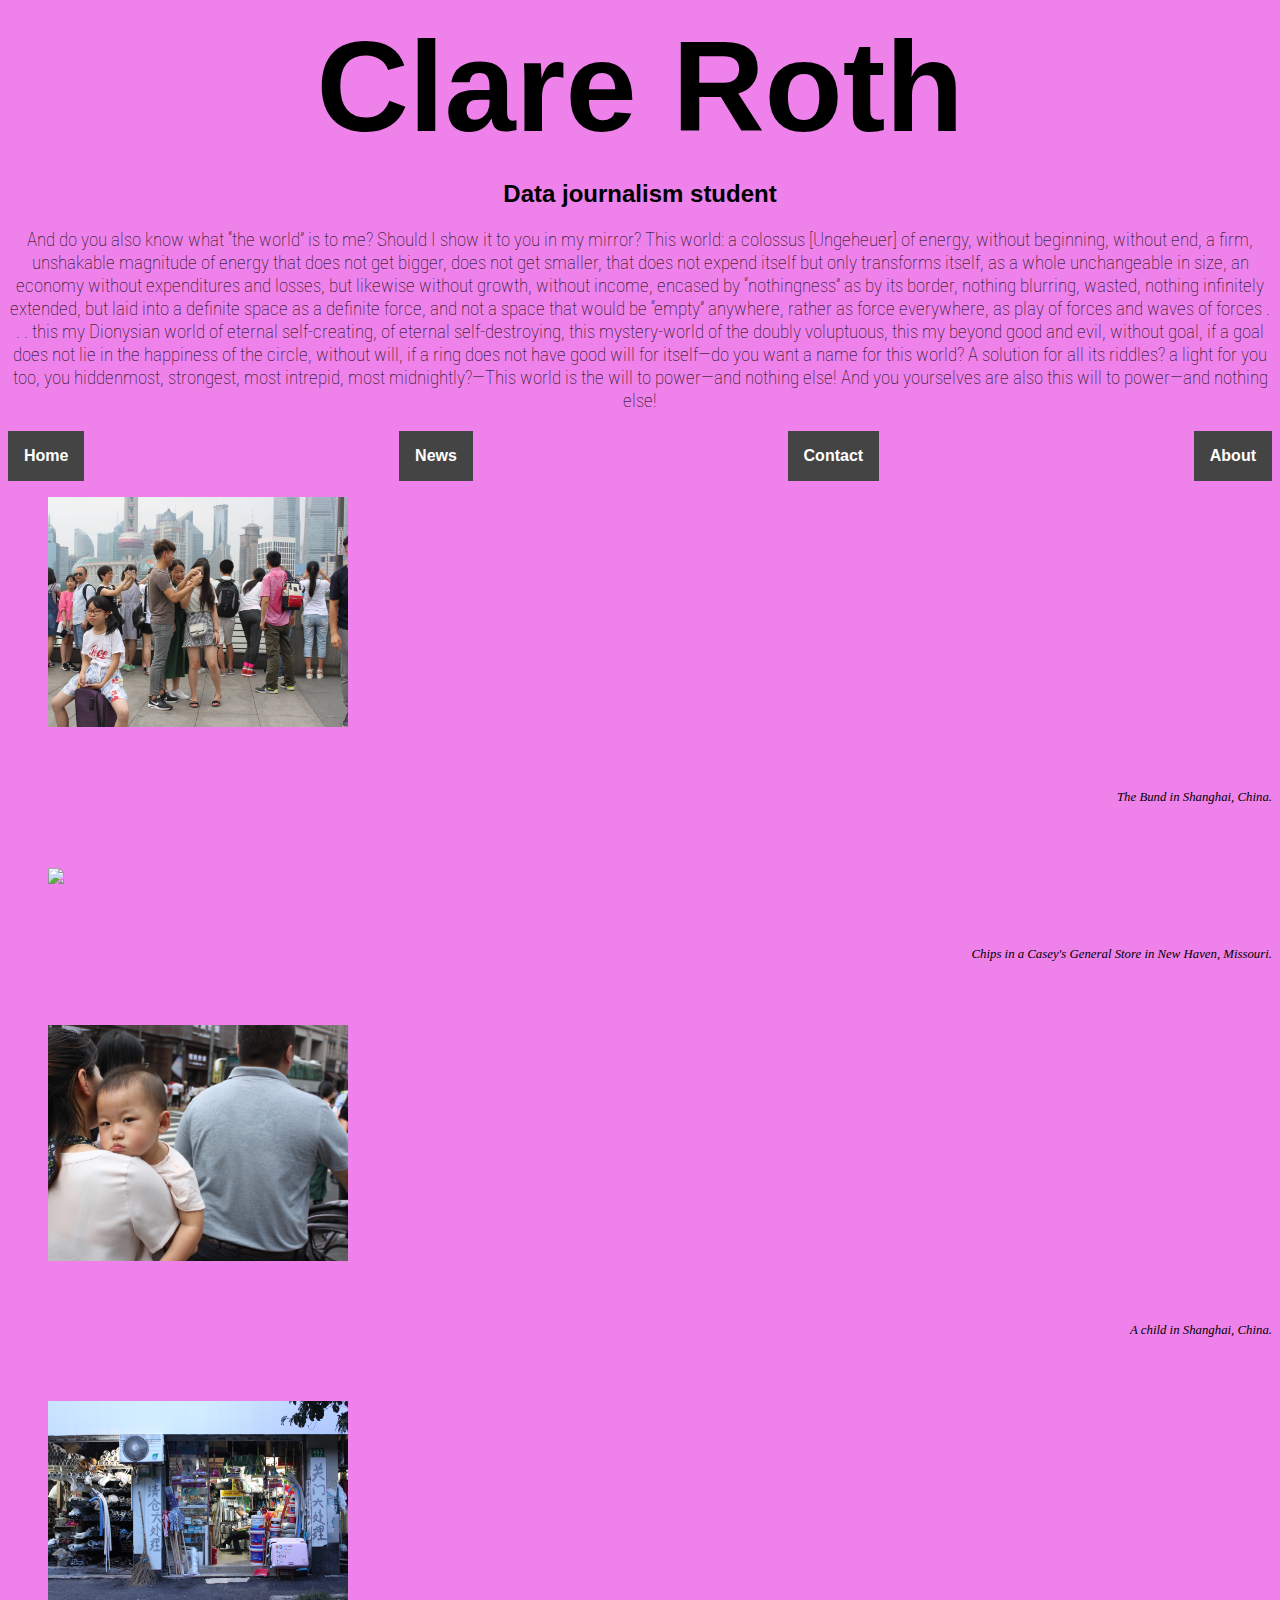
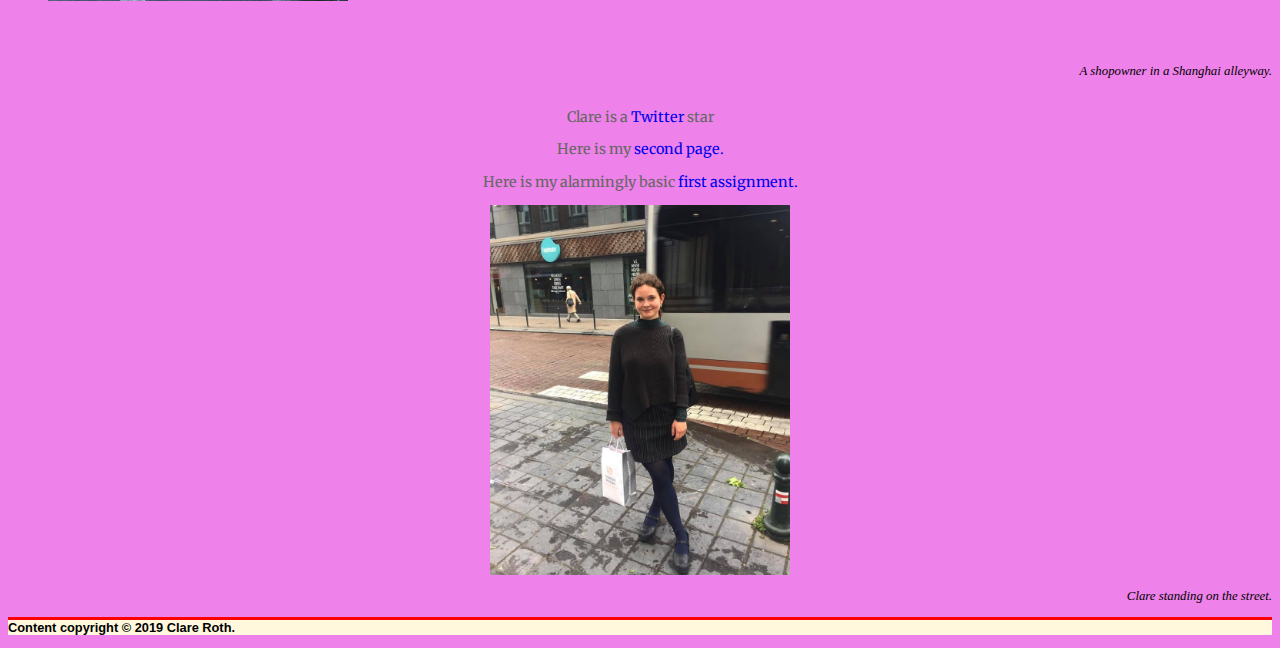
==== index.html @ 8ebd7249 "Update index.html" ====
<!DOCTYPE html PUBLIC "-//W3C//DTD XHTML 1.0 Transitional//EN"
   "http://www.w3.org/TR/xhtml1/DTD/xhtml1-transitional.dtd">

   <link href="https://fonts.googleapis.com/css?family=Merriweather&display=swap" rel="stylesheet">
   <link href="https://fonts.googleapis.com/css?family=Merriweather|Roboto+Condensed&display=swap" rel="stylesheet">
   <meta name="viewport" content="width=device-width, initial-scale=1">

   <html xmlns="http://www.w3.org/1999/xhtml">
   <head>
     <title>Clare's Website</title>

     <meta http-equiv="content-type"
       content="text/html;charset=utf-8" />
       <link rel="stylesheet" type="text/css" href="style.css" />



     </head>
     <body>
       <h1> Clare Roth </h1>
       <h2> Data journalism student </h2>
       <h3> And do you also know what “the world” is to me? Should I show it to you in my mirror? This world: a colossus [Ungeheuer] of energy, without beginning, without end, a firm, unshakable magnitude of energy that does not get bigger, does not get smaller, that does not expend itself but only transforms itself, as a whole unchangeable in size, an economy without expenditures and losses, but likewise without growth, without income, encased by “nothingness” as by its border, nothing blurring, wasted, nothing infinitely extended, but laid into a definite space as a definite force, and not a space that would be “empty” anywhere, rather as force everywhere, as play of forces and waves of forces . . . this my Dionysian world of eternal self-creating, of eternal self-destroying, this mystery-world of the doubly voluptuous, this my beyond good and evil, without goal, if a goal does not lie in the happiness of the circle, without will, if a ring does not have good will for itself—do you want a name for this world? A solution for all its riddles? a light for you too, you hiddenmost, strongest, most intrepid, most midnightly?—This world is the will to power—and nothing else! And you yourselves are also this will to power—and nothing else! </h3>


       <ul class="nav">

  <li><a href="default.asp">Home</a></li>
  <li><a href="news.asp">News</a></li>
  <li><a href="contact.asp">Contact</a></li>
  <li><a href="about.asp">About</a></li>
</ul>



<ul class="grid-container" width="300px">
<img src="images/china.jpg" width="300px">
<p class="caption"> The Bund in Shanghai, China.</p>
<img src="images/chips.jpg" width="300px">
<p class="caption"> Chips in a Casey's General Store in New Haven, Missouri.</p>
<img src="images/baby.jpg" width="300px">
<p class="caption"> A child in Shanghai, China.</p>
<img src="images/man.jpg" width="300px">
<p class="caption"> A shopowner in a Shanghai alleyway.</p>
</ul>







             <p>Clare is a <a href="https://twitter.com/clareeroth?lang=en" target="_blank" style="text-decoration:none">Twitter </a> star</p>
              <p> Here is my <a href="secondpage.html" target="_blank" style="text-decoration:none"> second page. </a> </p>
              <p> Here is my alarmingly basic <a href="old-index.html" target="_blank" style="text-decoration:none"> first assignment.</p>

<p><a href="mailto:cer6w7@mail.missouri.edu"><img src="images/clare.jpg" alt="Clare Roth standing on the street." width="300px"/></a></p>
<p class="caption"> Clare standing on the street.</p>


       </body>
<p id="footer"> Content copyright &copy; 2019 Clare Roth. </p>


   </html>
---- style.css ----
/*styles go here*/

/* p {
color: red;

} */

p {
  color: #666666;
  font-family:'Merriweather', serif;
  font-size: 0.9em;
}
h1 {
  font-family: Helvetica, Georgia, serif;
  font-size: 8em;
  margin: 0.1em;
  text-align: center;
}

h2 {
    font-family: helvetica, arial, serif;
    font size: 6em;
    text-align: center;
  }

  h3 {
    font-family: 'Roboto Condensed', sans-serif;
    font-size: 1.2em;
    text-align: center;
    font-weight: lighter;
}

h4 {
  font-family: Arial, helvetica, serif;
  margin-top: 10px;
  margin-bottom: 10px;
  margin-left: 30px;
  margin-right: 30px;
  text-align: center;
  font-size: 1em;
  color: #006400;
}
body {
  background-color: #ee82ea;
  text-align: center;
  text-decoration: none;

}

.nav {
padding: 0;
list-style-type: none;

}
.nav li {
  border: none;
  display: block;
  color: #fff;
  background-color: #444;
  font-weight: bold;
  text-align: center;
  text-decoration: none;
  border-right: 25px;
  border-left: 25px;
  font-family: helvetica, arial, serif;
  padding: 8px;
}

.nav a:link, .nav a:visited {
  display: block;
  color: #fff;
  background-color: #444;
  font-weight: bold;
  text-align: center;
  text-decoration: none;
  border-right: 25px;
  border-left: 25px;
  font-family: helvetica, arial, serif;
  padding: 8px;
}

.nav a:hover, .nav a:active {
  border-right: 25px;
  border-left: 25px;
  background-color: #333;
}

.caption {
  font-family: Comic, serif;
  color: black;
  font-style: italic;
  text-align: right;
  font-size: 0.8em;
}

#footer {
  color: black;
  font-family: arial, helvetica, serif;
  font-size: 0.8em;
  font-weight: bold;
  text-align: left;
  border-top: 3px solid red;
  background-color: #fff8dc;
}

img {
  border: none;
}




.nav {
  display: flex;
  flex-direction: column;
  flex-wrap: nowrap;
  justify-content: space-between;


}

@media (min-width: 599px) {
  .nav {
    flex-direction: row;
  }
}

.grid-container {
  display: grid;
 grid-gap: 50px 100px;
}
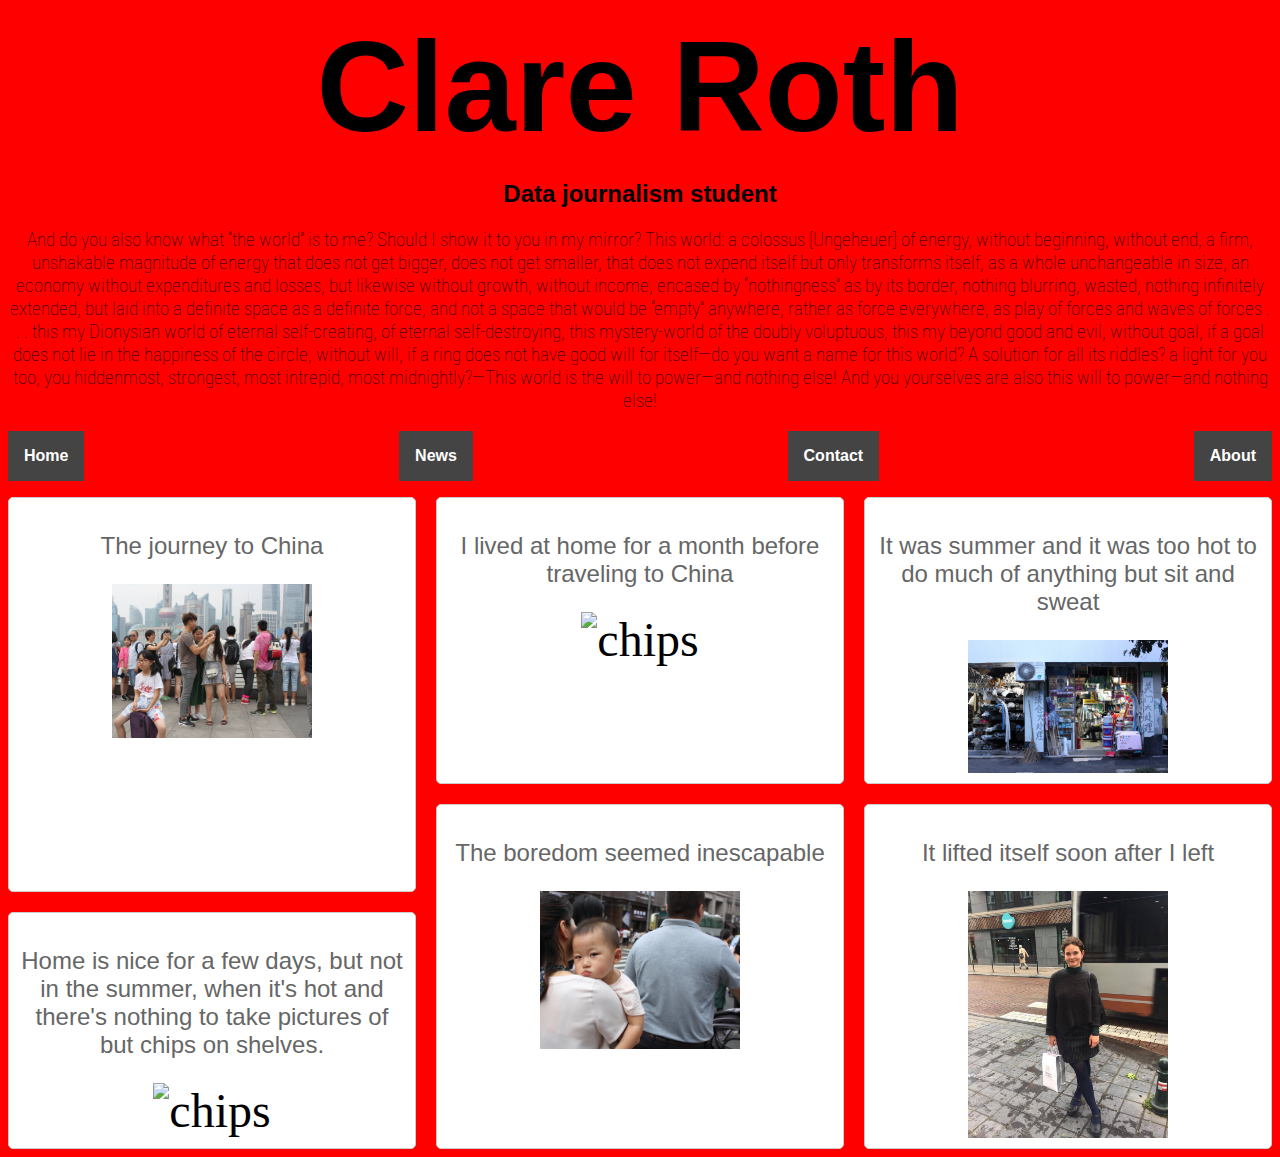
==== commit 9f87c09b: "Update index.html" ====
--- a/index.html
+++ b/index.html
@@ -31,34 +31,47 @@
 </ul>
 
 
+<ul class="cards">
 
-<ul class="grid-container" width="300px">
-<img src="images/china.jpg" width="300px">
-<p class="caption"> The Bund in Shanghai, China.</p>
-<img src="images/chips.jpg" width="300px">
-<p class="caption"> Chips in a Casey's General Store in New Haven, Missouri.</p>
-<img src="images/baby.jpg" width="300px">
-<p class="caption"> A child in Shanghai, China.</p>
-<img src="images/man.jpg" width="300px">
-<p class="caption"> A shopowner in a Shanghai alleyway.</p>
+  <li class="one"> <p>The journey to China</p>
+
+  <img src="images/china.jpg" alt="china" width="200px" />
+
+  </li>
+
+  <li class="two"> <p>I lived at home for a month before traveling to China</p>
+
+  <img src="images/chips.jpg" alt="chips" width="200px" />
+
+  </li>
+
+  <li class="three"> <p>It was summer and it was too hot to do much of anything but sit and sweat</p>
+
+  <img src="images/man.jpg" alt="man" width="200px" />
+
+  </li>
+
+  <li class="four"> <p> The boredom seemed inescapable</p>
+
+  <img src="images/baby.jpg" alt="baby" width="200px" />
+
+  </li>
+
+  <li class="five"> <p>It lifted itself soon after I left</p>
+
+  <img src="images/clare.jpg" alt="clare" width="200px"  />
+
+  </li>
+
+  <li class="six"> <p>Home is nice for a few days, but not in the summer, when it's hot and there's nothing to take pictures of but chips on shelves.</p>
+
+  <img src="images/chips.jpg" alt="chips" width="200px"  />
+
+  </li>
+
+
 </ul>
 
+</body>
 
-
-
-
-
-
-             <p>Clare is a <a href="https://twitter.com/clareeroth?lang=en" target="_blank" style="text-decoration:none">Twitter </a> star</p>
-              <p> Here is my <a href="secondpage.html" target="_blank" style="text-decoration:none"> second page. </a> </p>
-              <p> Here is my alarmingly basic <a href="old-index.html" target="_blank" style="text-decoration:none"> first assignment.</p>
-
-<p><a href="mailto:cer6w7@mail.missouri.edu"><img src="images/clare.jpg" alt="Clare Roth standing on the street." width="300px"/></a></p>
-<p class="caption"> Clare standing on the street.</p>
-
-
-       </body>
-<p id="footer"> Content copyright &copy; 2019 Clare Roth. </p>
-
-
-   </html>
+</html>
--- a/style.css
+++ b/style.css
@@ -7,8 +7,8 @@
 
 p {
   color: #666666;
-  font-family:'Merriweather', serif;
-  font-size: 0.9em;
+  font-family:'Helvetica', serif;
+  font-size: 0.5em;
 }
 h1 {
   font-family: Helvetica, Georgia, serif;
@@ -125,7 +125,60 @@
   }
 }
 
-.grid-container {
+.cards {
   display: grid;
- grid-gap: 50px 100px;
+  margin: 0;
+  padding: 0;
+  list-style: none;
+  grid-template-columns: 1fr 1fr 1fr;
+  grid-gap: 20px;
+  gap: 20px;
+  grid-template-areas:
+  "a b c"
+  "a d e"
+  "f d e";
+
 }
+
+
+ .cards li {
+   background-color: white;
+   border: 1px solid #ccc;
+   padding: 10px;
+   border-radius: 5px;
+   font-size: 3rem;
+   text-align: center;
+ }
+ .one {
+   grid-area:a;
+ }
+ .two {
+   grid-area:b;
+ }
+ .three {
+grid-area:c;
+ }
+
+ .four {
+   grid-area:d;
+ }
+
+.five {
+  grid-area:e;
+}
+
+.six {
+  grid-area:f;
+}
+
+
+@media screen and (min-width:599px){
+  cards{
+    #width:70%;
+grid-auto-rows: 50px;
+  }
+
+  @media screen and (min-width:599px){
+  body{
+      background-color: red;
+  }
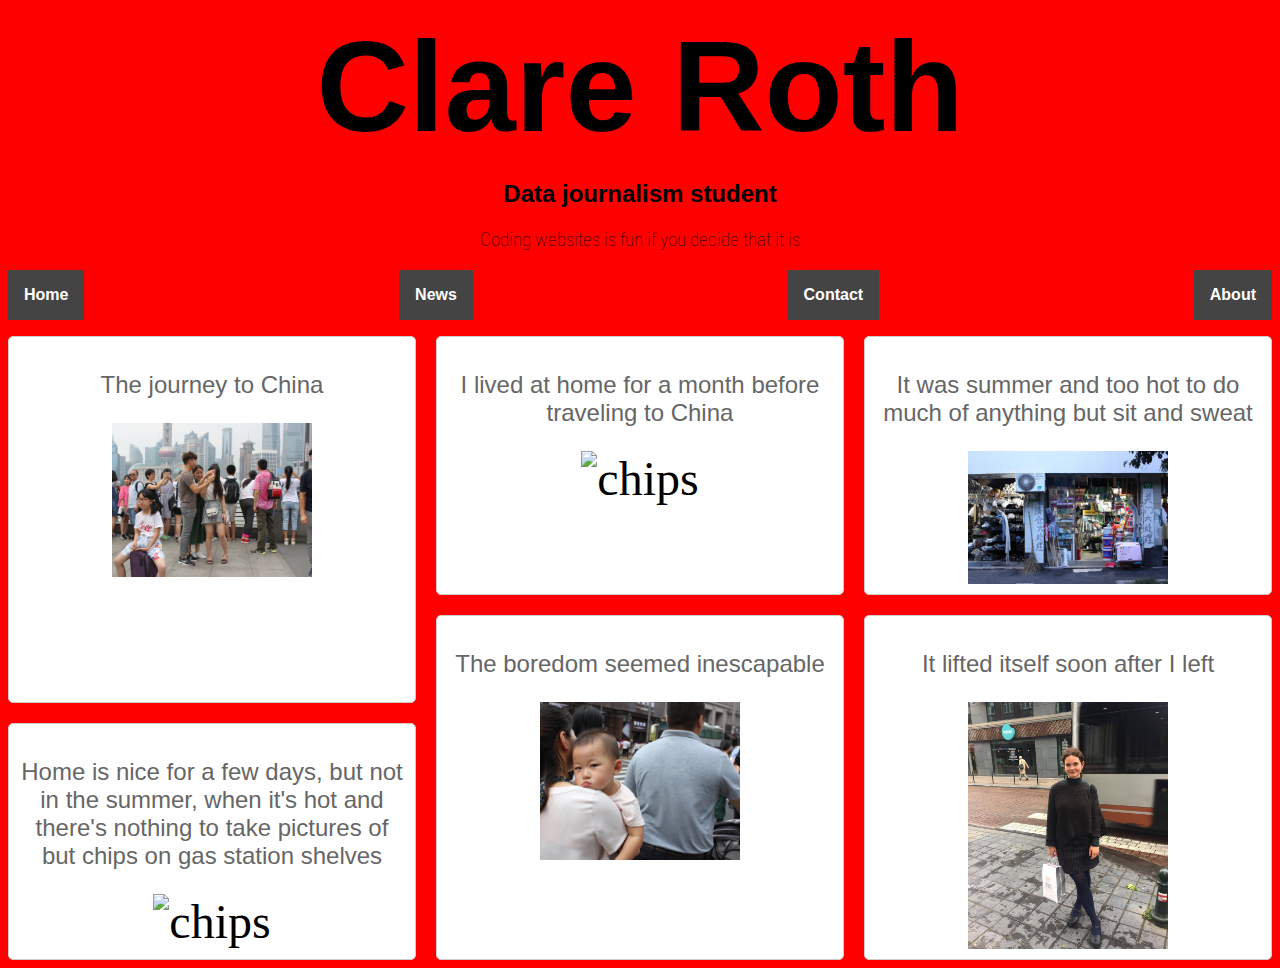
==== commit c02234da: "Update index.html" ====
--- a/index.html
+++ b/index.html
@@ -19,7 +19,7 @@
      <body>
        <h1> Clare Roth </h1>
        <h2> Data journalism student </h2>
-       <h3> And do you also know what “the world” is to me? Should I show it to you in my mirror? This world: a colossus [Ungeheuer] of energy, without beginning, without end, a firm, unshakable magnitude of energy that does not get bigger, does not get smaller, that does not expend itself but only transforms itself, as a whole unchangeable in size, an economy without expenditures and losses, but likewise without growth, without income, encased by “nothingness” as by its border, nothing blurring, wasted, nothing infinitely extended, but laid into a definite space as a definite force, and not a space that would be “empty” anywhere, rather as force everywhere, as play of forces and waves of forces . . . this my Dionysian world of eternal self-creating, of eternal self-destroying, this mystery-world of the doubly voluptuous, this my beyond good and evil, without goal, if a goal does not lie in the happiness of the circle, without will, if a ring does not have good will for itself—do you want a name for this world? A solution for all its riddles? a light for you too, you hiddenmost, strongest, most intrepid, most midnightly?—This world is the will to power—and nothing else! And you yourselves are also this will to power—and nothing else! </h3>
+       <h3> Coding websites is fun if you decide that it is</h3>
 
 
        <ul class="nav">
@@ -45,7 +45,7 @@
 
   </li>
 
-  <li class="three"> <p>It was summer and it was too hot to do much of anything but sit and sweat</p>
+  <li class="three"> <p>It was summer and too hot to do much of anything but sit and sweat</p>
 
   <img src="images/man.jpg" alt="man" width="200px" />
 
@@ -63,7 +63,7 @@
 
   </li>
 
-  <li class="six"> <p>Home is nice for a few days, but not in the summer, when it's hot and there's nothing to take pictures of but chips on shelves.</p>
+  <li class="six"> <p>Home is nice for a few days, but not in the summer, when it's hot and there's nothing to take pictures of but chips on gas station shelves</p>
 
   <img src="images/chips.jpg" alt="chips" width="200px"  />
 
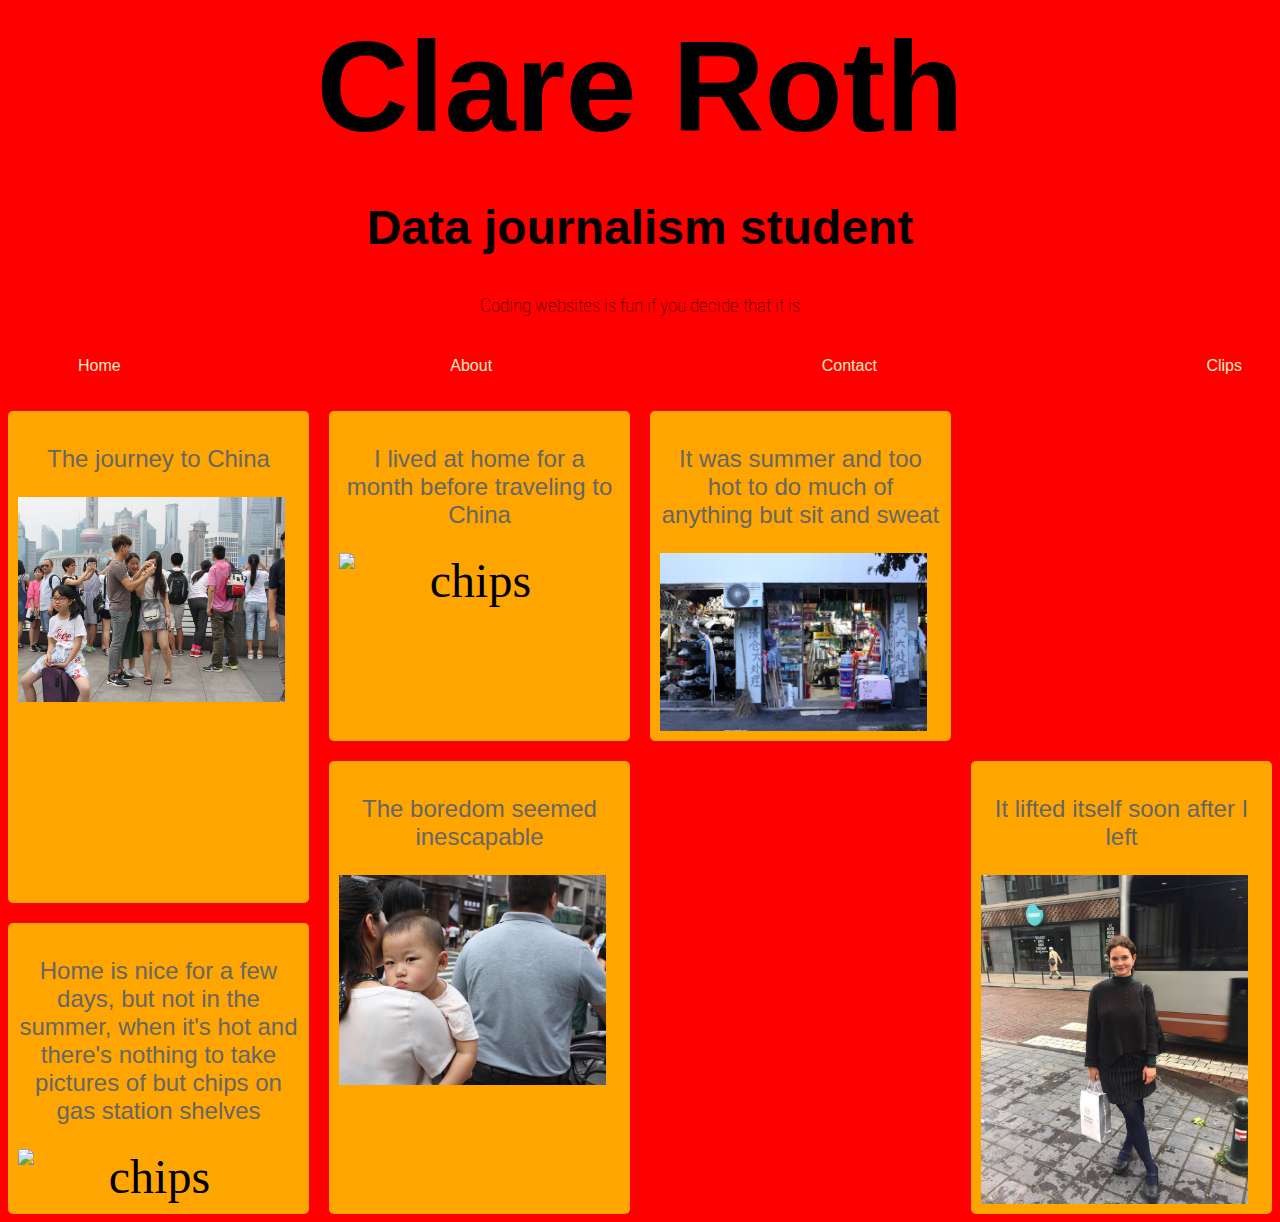
==== commit dddcf009: "javascript" ====
--- a/index.html
+++ b/index.html
@@ -4,8 +4,9 @@
    <link href="https://fonts.googleapis.com/css?family=Merriweather&display=swap" rel="stylesheet">
    <link href="https://fonts.googleapis.com/css?family=Merriweather|Roboto+Condensed&display=swap" rel="stylesheet">
    <meta name="viewport" content="width=device-width, initial-scale=1">
-
+   <script src="https://code.jquery.com/jquery-1.12.0.min.js"></script>
    <html xmlns="http://www.w3.org/1999/xhtml">
+   <script src="roth.js" type="text/javascript"></script>
    <head>
      <title>Clare's Website</title>
 
@@ -21,15 +22,15 @@
        <h2> Data journalism student </h2>
        <h3> Coding websites is fun if you decide that it is</h3>
 
-
-       <ul class="nav">
-
-  <li><a href="default.asp">Home</a></li>
-  <li><a href="news.asp">News</a></li>
-  <li><a href="contact.asp">Contact</a></li>
-  <li><a href="about.asp">About</a></li>
-</ul>
-
+<nav>
+        <a class="menu-trigger" href="#">&#9776;</a>
+      <ul>
+        <li><a href="#">Home</a></li>
+        <li><a href="#">About</a></li>
+        <li><a href="#">Contact</a></li>
+        <li><a href="#">Clips</a></li>
+      </ul>
+    </nav>
 
 <ul class="cards">
 
--- a/style.css
+++ b/style.css
@@ -19,7 +19,7 @@
 
 h2 {
     font-family: helvetica, arial, serif;
-    font size: 6em;
+    font-size: 3em;
     text-align: center;
   }
 
@@ -119,24 +119,23 @@
 
 }
 
-@media (min-width: 599px) {
-  .nav {
-    flex-direction: row;
-  }
-}
+
+
 
 .cards {
   display: grid;
+  flex-direction: column;
+  flex-wrap: nowrap;
   margin: 0;
   padding: 0;
   list-style: none;
-  grid-template-columns: 1fr 1fr 1fr;
+  grid-template-columns: 1fr 1fr;
   grid-gap: 20px;
   gap: 20px;
   grid-template-areas:
-  "a b c"
-  "a d e"
-  "f d e";
+  "a b"
+  "c d"
+  "e f";
 
 }
 
@@ -172,13 +171,146 @@
 }
 
 
-@media screen and (min-width:599px){
-  cards{
-    #width:70%;
-grid-auto-rows: 50px;
-  }
+
+
 
   @media screen and (min-width:599px){
+    .nav {
+      flex-direction: row;
+    }
+
+
   body{
       background-color: red;
   }
+
+
+    .cards li{
+    background: orange;
+    border: none;
+    }
+
+
+
+    .cards {
+      flex-direction: column-reverse;
+    }
+
+
+  .cards img{
+    display:grid;
+    width:95%;
+    margin-top:0.5em;
+  }
+
+    .cards {
+      display:grid;
+      grid-template-columns:1fr 1fr 1fr;
+      grid-gap:20px;
+      grid-template-areas:
+      "a b c"
+      "a d e"
+      "f d e";
+    }
+  }
+
+  @media screen and (min-width:799px){
+    .nav {
+      flex-direction: row;
+    }
+
+
+  body{
+      background-color: red;
+  }
+
+
+    .cards li{
+    background: orange;
+    border: none;
+    }
+
+
+
+    .cards {
+      flex-direction: column-reverse;
+    }
+
+
+  .cards img{
+    display:grid;
+    width:95%;
+    margin-top:0.5em;
+  }
+
+    .cards {
+      display:grid;
+      grid-template-columns:1fr 1fr 1fr 1fr;
+      grid-gap:20px;
+      grid-template-areas:
+      "a b c ."
+      "a d . e"
+      "f d . e";
+    }
+  }
+
+
+  nav ul li {
+      display: block;
+      border-top: 1px #79896d solid;
+  }
+
+  nav a {
+      color: #f8ecc2;
+      display: block;
+      text-decoration: none;
+      padding: 20px 30px;
+      font-family: helvetica;
+  }
+
+  header {
+      display: flex;
+      flex-flow: row;
+      background-color: #65a8a6;
+      margin: 0;
+      padding: 0 10px;
+  }
+
+  .menu-trigger {
+      font-size: 1.75em;
+      width: 2em;
+  }
+
+  header h1 {
+      order: 2;
+      font-size: 2em;
+  }
+
+  nav ul {
+      display: none;
+  }
+
+  @media screen and (min-width: 700px){
+
+      nav ul {
+          display: flex;
+          justify-content: space-between;
+      }
+
+      nav ul li {
+          border-top: none;
+      }
+
+      .menu-trigger {
+          display: none;
+      }
+
+      header h1 {
+          order: 1;
+      }
+
+      nav {
+          order: 2;
+      }
+
+  }
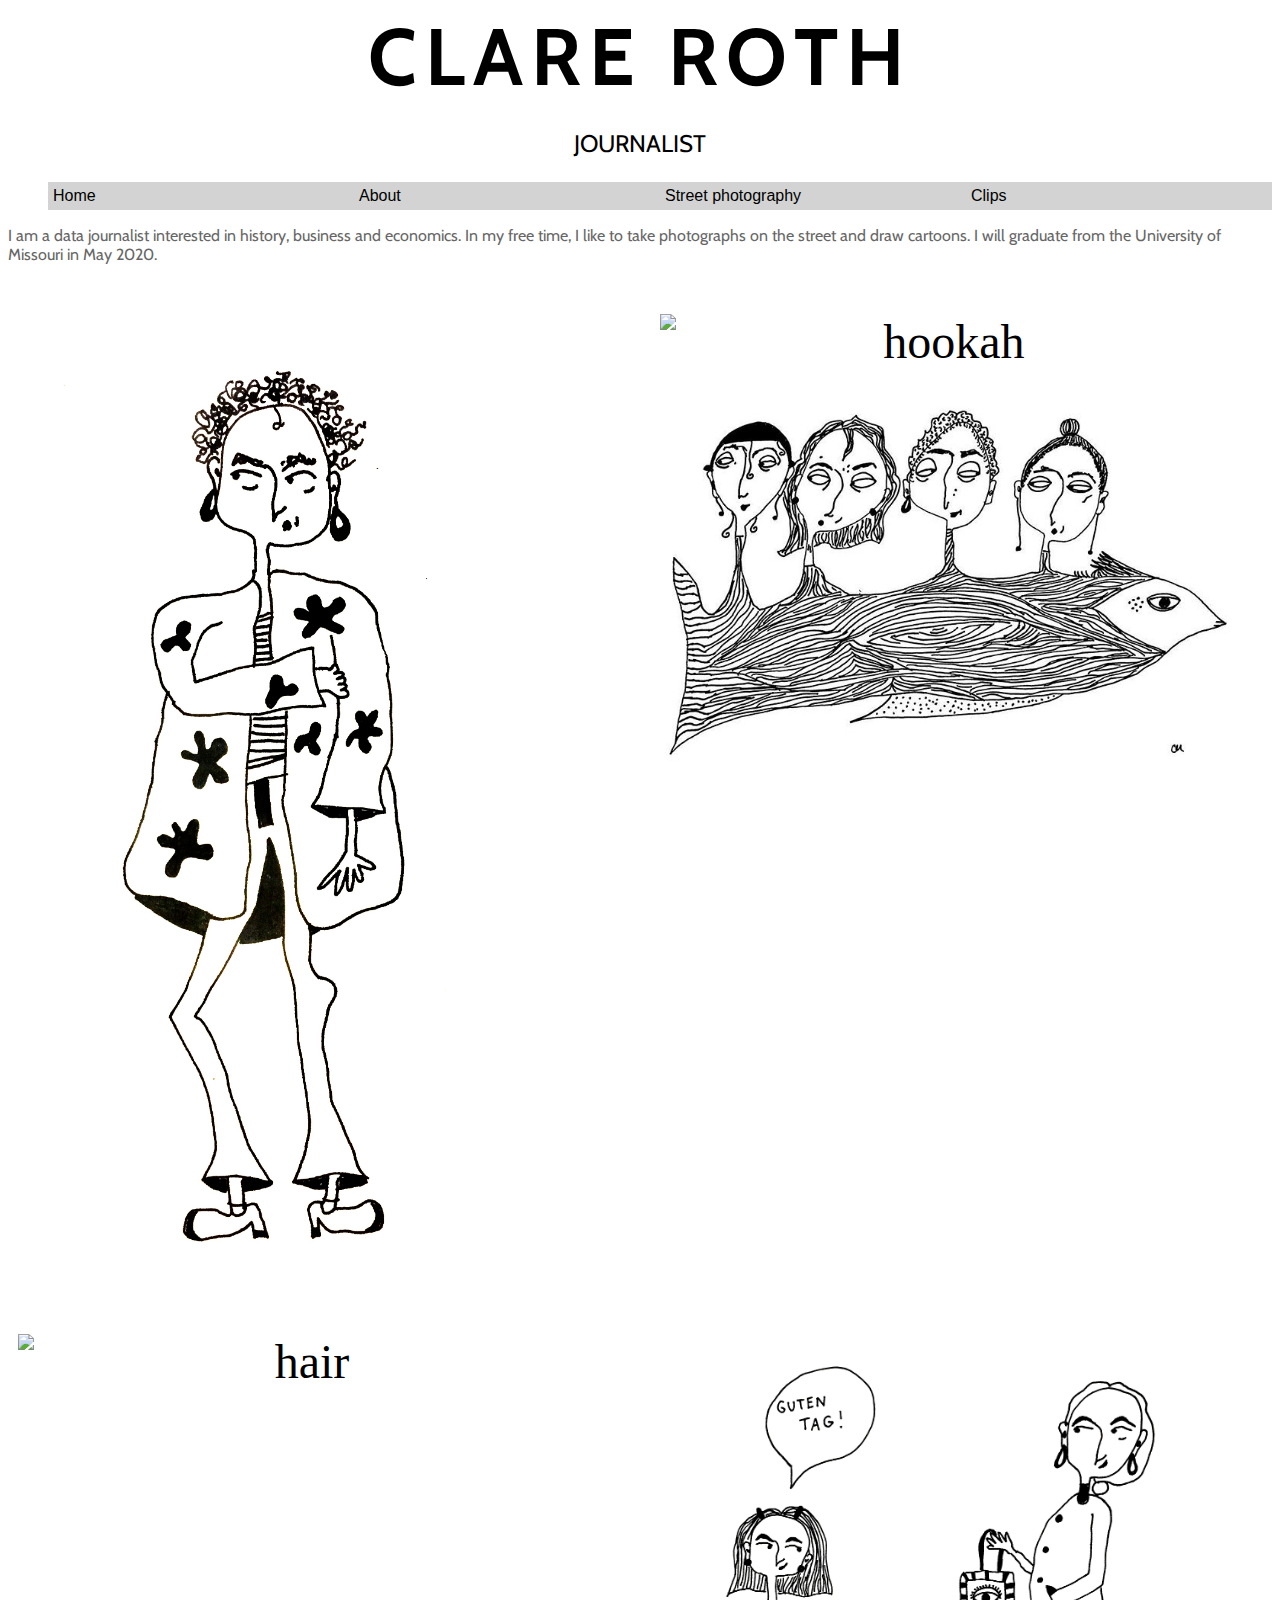
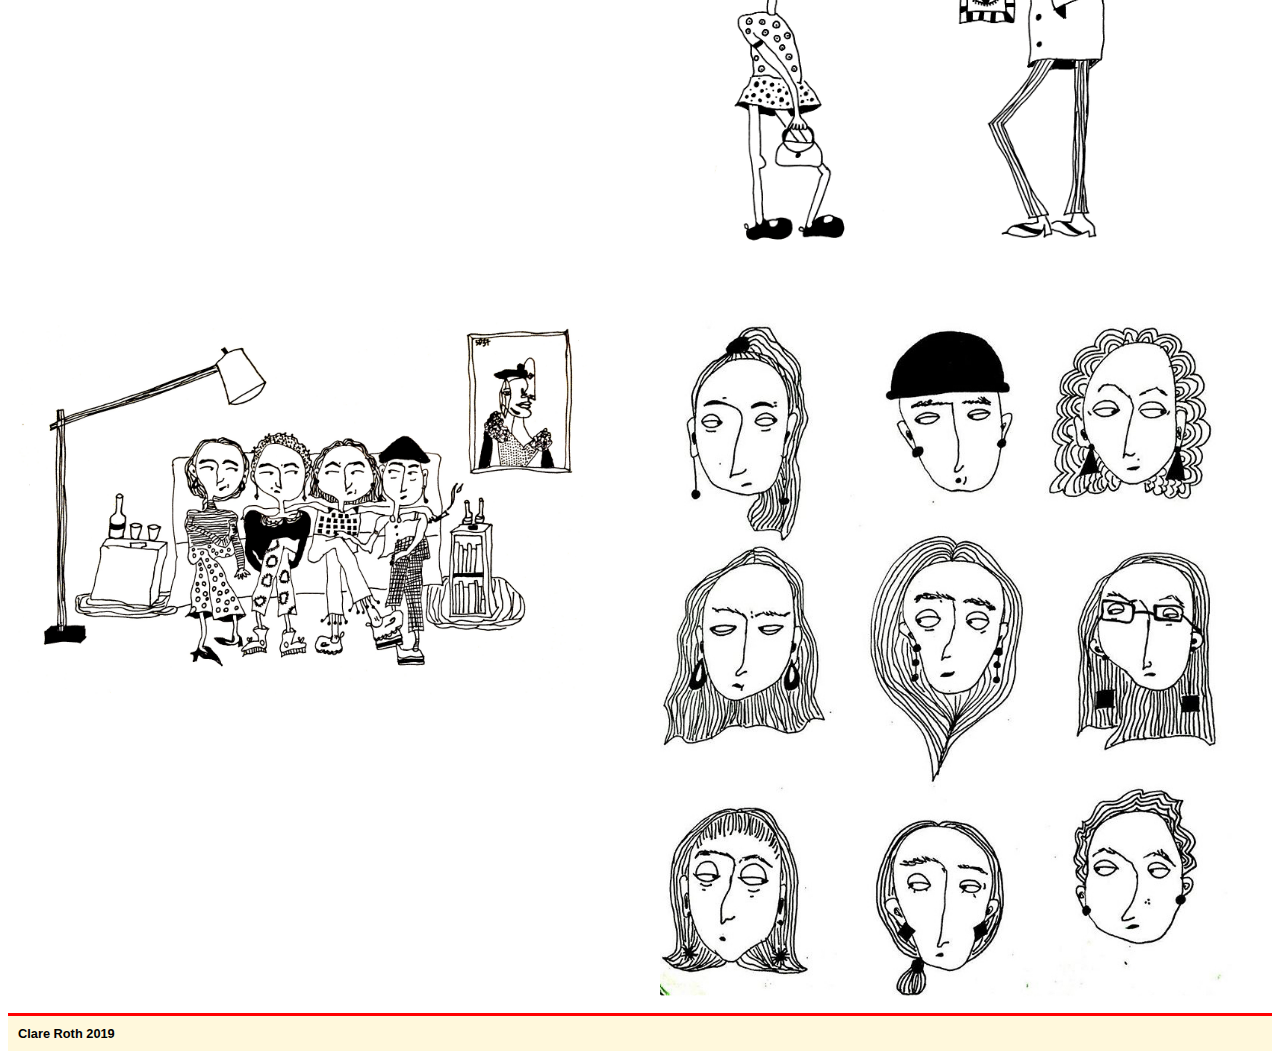
==== commit 3ac0c7de: "more changes" ====
--- a/index.html
+++ b/index.html
@@ -1,72 +1,75 @@
 <!DOCTYPE html PUBLIC "-//W3C//DTD XHTML 1.0 Transitional//EN"
    "http://www.w3.org/TR/xhtml1/DTD/xhtml1-transitional.dtd">
+   <html xmlns="http://www.w3.org/1999/xhtml">
 
+<head>
+     <meta http-equiv="content-type" content="text/html;charset=utf-8" />
+   <meta name="viewport" content="width=device-width, initial-scale=1">
+      <link rel="stylesheet" type="text/css" href="style.css" />
+      <link href="https://fonts.googleapis.com/css?family=Cabin&display=swap" rel="stylesheet">
+      <script src="https://code.jquery.com/jquery-1.12.0.min.js"></script>
+   <script src="roth.js" type="text/javascript"></script>
    <link href="https://fonts.googleapis.com/css?family=Merriweather&display=swap" rel="stylesheet">
    <link href="https://fonts.googleapis.com/css?family=Merriweather|Roboto+Condensed&display=swap" rel="stylesheet">
-   <meta name="viewport" content="width=device-width, initial-scale=1">
-   <script src="https://code.jquery.com/jquery-1.12.0.min.js"></script>
-   <html xmlns="http://www.w3.org/1999/xhtml">
-   <script src="roth.js" type="text/javascript"></script>
-   <head>
      <title>Clare's Website</title>
-
-     <meta http-equiv="content-type"
-       content="text/html;charset=utf-8" />
-       <link rel="stylesheet" type="text/css" href="style.css" />
-
 
 
      </head>
      <body>
-       <h1> Clare Roth </h1>
-       <h2> Data journalism student </h2>
-       <h3> Coding websites is fun if you decide that it is</h3>
+       <h1> CLARE ROTH </h1>
+       <h3> JOURNALIST </h3>
 
-<nav>
+
+
+  <nav>
         <a class="menu-trigger" href="#">&#9776;</a>
       <ul>
-        <li><a href="#">Home</a></li>
-        <li><a href="#">About</a></li>
-        <li><a href="#">Contact</a></li>
-        <li><a href="#">Clips</a></li>
+        <li><a href="index.html">Home</a></li>
+        <li><a href="about.html">About</a></li>
+        <li><a href="#">Street photography</a></li>
+        <li><a href="secondpage.html">Clips</a></li>
       </ul>
     </nav>
 
+    <p> I am a data journalist interested in history, business and economics. In my free time, I like to take photographs on the street and draw cartoons. I will graduate from the University of Missouri in May 2020.</p>
+
+
 <ul class="cards">
 
-  <li class="one"> <p>The journey to China</p>
+  <li class="one">
 
-  <img src="images/china.jpg" alt="china" width="200px" />
+  <img src="images/long.jpg" width="300px"/>
 
   </li>
 
-  <li class="two"> <p>I lived at home for a month before traveling to China</p>
+  <li class="two">
 
-  <img src="images/chips.jpg" alt="chips" width="200px" />
+  <img src="images/hookah.jpg" alt="hookah" width="500px" />
+    <img src="images/fish.jpg" alt="fish" width="500px" />
 
   </li>
 
-  <li class="three"> <p>It was summer and too hot to do much of anything but sit and sweat</p>
+  <li class="three">
 
-  <img src="images/man.jpg" alt="man" width="200px" />
+  <img src="images/hair.jpg" alt="hair" width="200px" />
 
   </li>
 
-  <li class="four"> <p> The boredom seemed inescapable</p>
+  <li class="four">
 
-  <img src="images/baby.jpg" alt="baby" width="200px" />
+  <img src="images/gutentag.jpg" alt="gutentag" width="100%" />
 
   </li>
 
-  <li class="five"> <p>It lifted itself soon after I left</p>
+  <li class="five">
 
-  <img src="images/clare.jpg" alt="clare" width="200px"  />
+  <img src="images/picasso.jpg" alt="picasso" width="100%"  />
 
   </li>
 
-  <li class="six"> <p>Home is nice for a few days, but not in the summer, when it's hot and there's nothing to take pictures of but chips on gas station shelves</p>
+  <li class="six">
 
-  <img src="images/chips.jpg" alt="chips" width="200px"  />
+  <img src="images/heads.jpg" alt="heads" width="200px"  />
 
   </li>
 
@@ -75,4 +78,6 @@
 
 </body>
 
+<footer> Clare Roth 2019 </div>
+
 </html>
--- a/style.css
+++ b/style.css
@@ -7,25 +7,26 @@
 
 p {
   color: #666666;
-  font-family:'Helvetica', serif;
-  font-size: 0.5em;
+  font-family: 'Cabin','Helvetica', serif;
+  font-size: 1em;
 }
 h1 {
-  font-family: Helvetica, Georgia, serif;
-  font-size: 8em;
+  font-family: 'Cabin', Helvetica, Georgia, serif;
+  font-size: 5em;
   margin: 0.1em;
   text-align: center;
+  letter-spacing: 8px
 }
 
 h2 {
-    font-family: helvetica, arial, serif;
+    font-family: 'Cabin', sans-serif;
     font-size: 3em;
-    text-align: center;
+    text-align: left;
   }
 
   h3 {
-    font-family: 'Roboto Condensed', sans-serif;
-    font-size: 1.2em;
+    font-family: 'Cabin', sans-serif;
+    font-size: 1.5em;
     text-align: center;
     font-weight: lighter;
 }
@@ -41,10 +42,21 @@
   color: #006400;
 }
 body {
-  background-color: #ee82ea;
-  text-align: center;
+  background-color: white;
+  text-align: left;
   text-decoration: none;
-
+  margin-top: 30;
+  margin-right: 30;
+  margin-bottom: 30;
+  margin-left: 30;
+
+}
+
+.about {
+  display: flex;
+  border-right: 25px;
+  border-left: 25px;
+  text-align: center;
 }
 
 .nav {
@@ -63,7 +75,7 @@
   border-right: 25px;
   border-left: 25px;
   font-family: helvetica, arial, serif;
-  padding: 8px;
+  padding: 10px;
 }
 
 .nav a:link, .nav a:visited {
@@ -85,15 +97,9 @@
   background-color: #333;
 }
 
-.caption {
-  font-family: Comic, serif;
-  color: black;
-  font-style: italic;
-  text-align: right;
-  font-size: 0.8em;
-}
-
-#footer {
+
+
+footer {
   color: black;
   font-family: arial, helvetica, serif;
   font-size: 0.8em;
@@ -101,6 +107,7 @@
   text-align: left;
   border-top: 3px solid red;
   background-color: #fff8dc;
+  padding: 10px;
 }
 
 img {
@@ -132,12 +139,8 @@
   grid-template-columns: 1fr 1fr;
   grid-gap: 20px;
   gap: 20px;
-  grid-template-areas:
-  "a b"
-  "c d"
-  "e f";
-
-}
+}
+
 
 
  .cards li {
@@ -148,27 +151,8 @@
    font-size: 3rem;
    text-align: center;
  }
- .one {
-   grid-area:a;
- }
- .two {
-   grid-area:b;
- }
- .three {
-grid-area:c;
- }
-
- .four {
-   grid-area:d;
- }
-
-.five {
-  grid-area:e;
-}
-
-.six {
-  grid-area:f;
-}
+
+
 
 
 
@@ -181,20 +165,16 @@
 
 
   body{
-      background-color: red;
+      background-color: white;
   }
 
 
     .cards li{
-    background: orange;
+    background: white;
     border: none;
     }
 
 
-
-    .cards {
-      flex-direction: column-reverse;
-    }
 
 
   .cards img{
@@ -205,14 +185,14 @@
 
     .cards {
       display:grid;
-      grid-template-columns:1fr 1fr 1fr;
+      grid-template-columns:1fr 1fr;
       grid-gap:20px;
       grid-template-areas:
-      "a b c"
-      "a d e"
-      "f d e";
-    }
-  }
+      "a b"
+      "c d"
+      "e f";
+    }
+
 
   @media screen and (min-width:799px){
     .nav {
@@ -221,12 +201,12 @@
 
 
   body{
-      background-color: red;
+      background-color: white;
   }
 
 
     .cards li{
-    background: orange;
+    background: white;
     border: none;
     }
 
@@ -245,12 +225,12 @@
 
     .cards {
       display:grid;
-      grid-template-columns:1fr 1fr 1fr 1fr;
+      grid-template-columns:1fr 1fr;
       grid-gap:20px;
       grid-template-areas:
-      "a b c ."
-      "a d . e"
-      "f d . e";
+      "a b"
+      "c d"
+      "e f";
     }
   }
 
@@ -258,14 +238,17 @@
   nav ul li {
       display: block;
       border-top: 1px #79896d solid;
+      background-color: lightgray;
+      width: 25%;
   }
 
   nav a {
-      color: #f8ecc2;
+      color: black;
       display: block;
       text-decoration: none;
-      padding: 20px 30px;
+      padding: 5px 5px;
       font-family: helvetica;
+
   }
 
   header {
@@ -279,6 +262,7 @@
   .menu-trigger {
       font-size: 1.75em;
       width: 2em;
+      color: black;
   }
 
   header h1 {
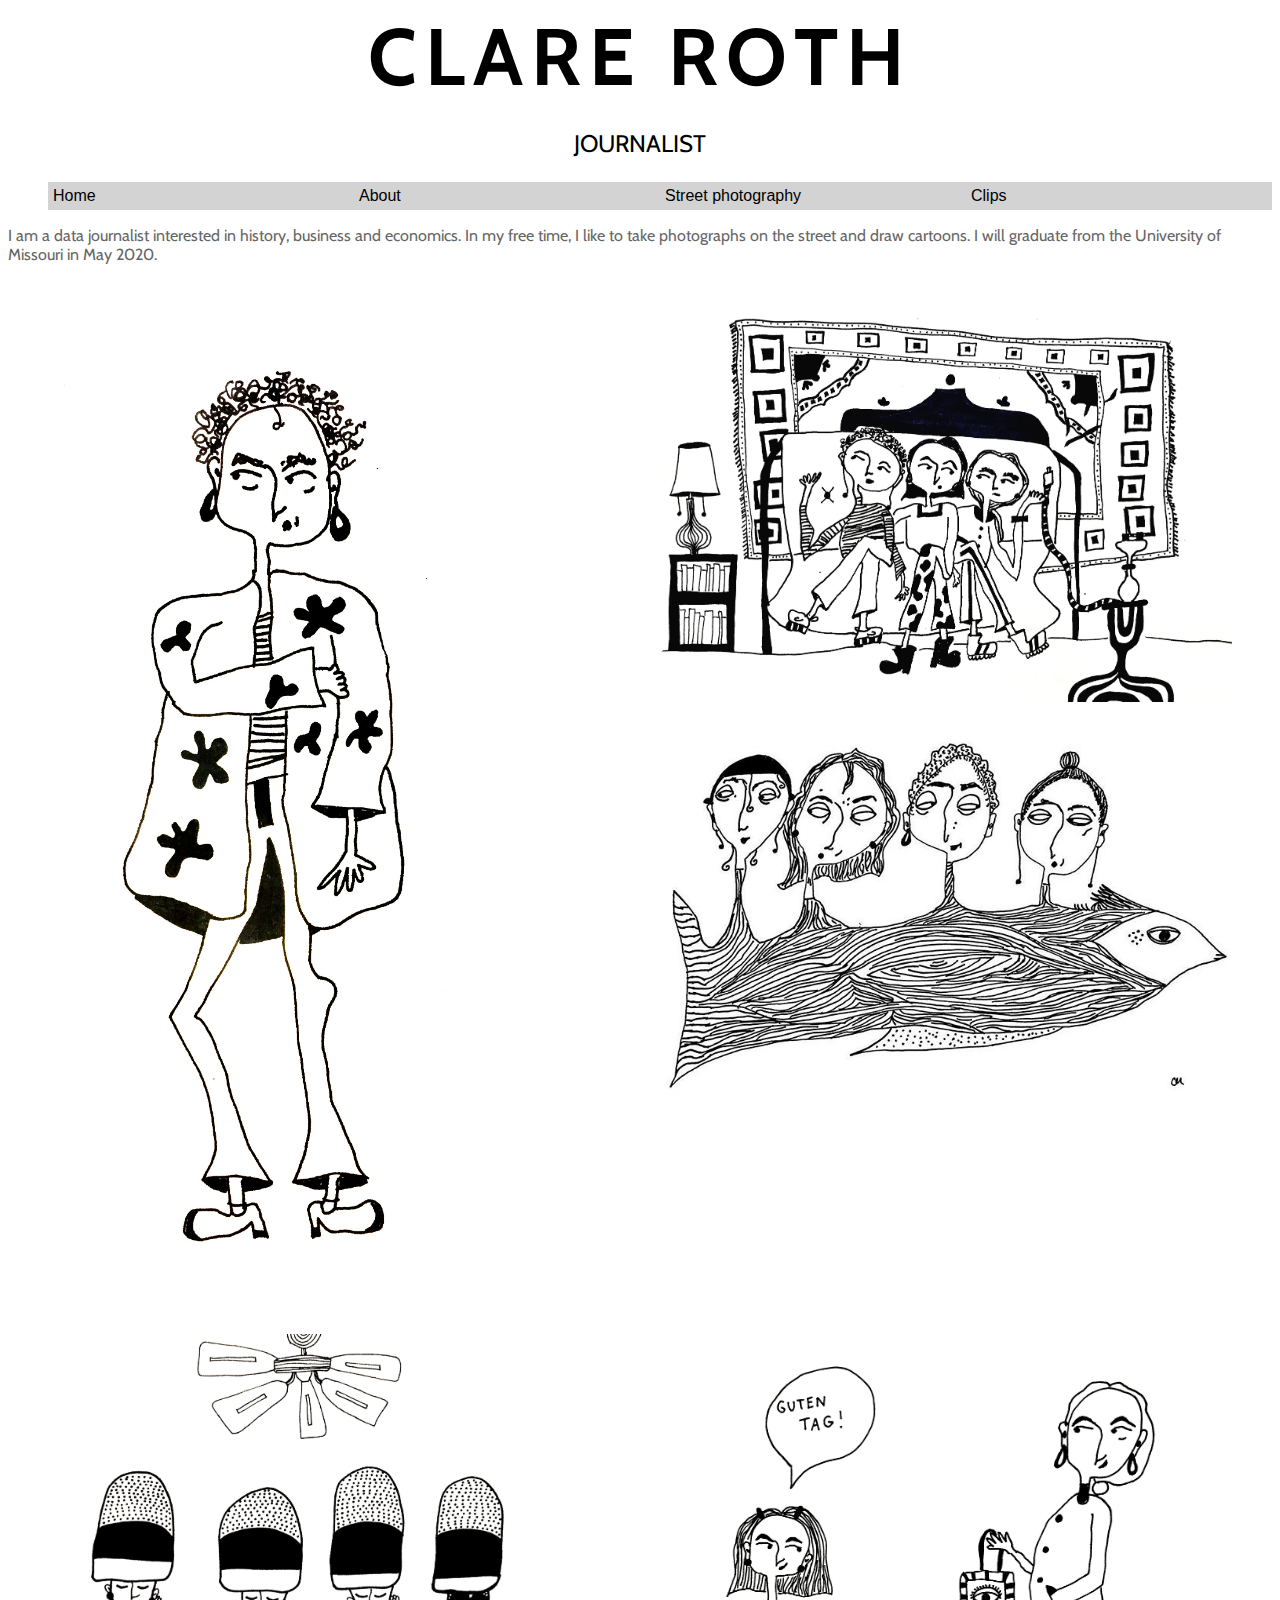
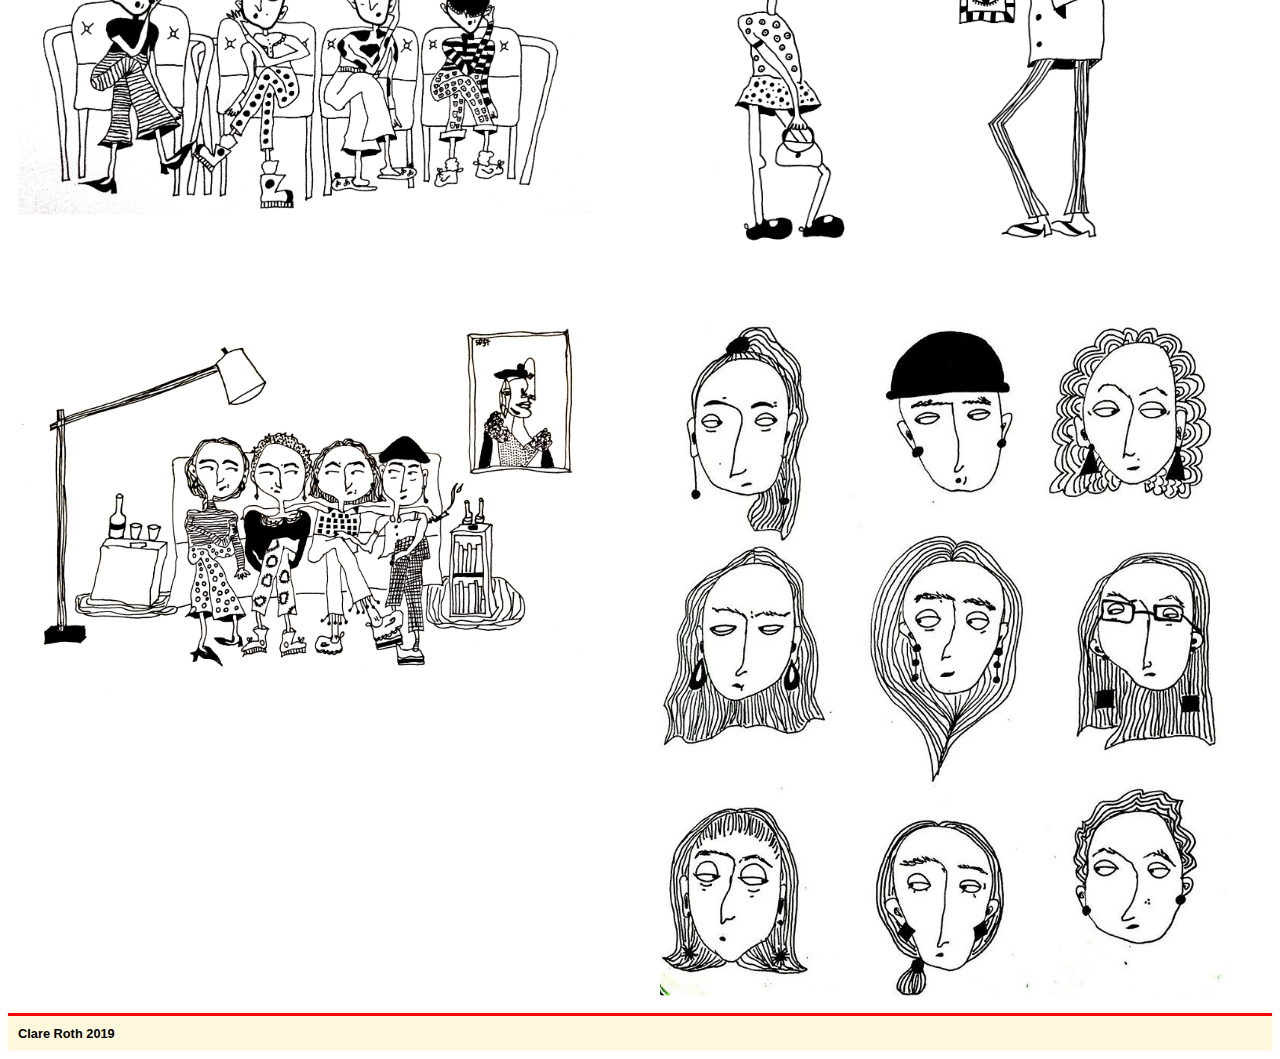
==== commit fd8068cd: "changes" ====
--- a/index.html
+++ b/index.html
@@ -44,14 +44,15 @@
 
   <li class="two">
 
-  <img src="images/hookah.jpg" alt="hookah" width="500px" />
+  <img src="images/hookah.JPG" alt="hookah" width="500px" />
+
     <img src="images/fish.jpg" alt="fish" width="500px" />
 
   </li>
 
   <li class="three">
 
-  <img src="images/hair.jpg" alt="hair" width="200px" />
+  <img src="images/hair.JPG" alt="hair" width="200px" />
 
   </li>
 
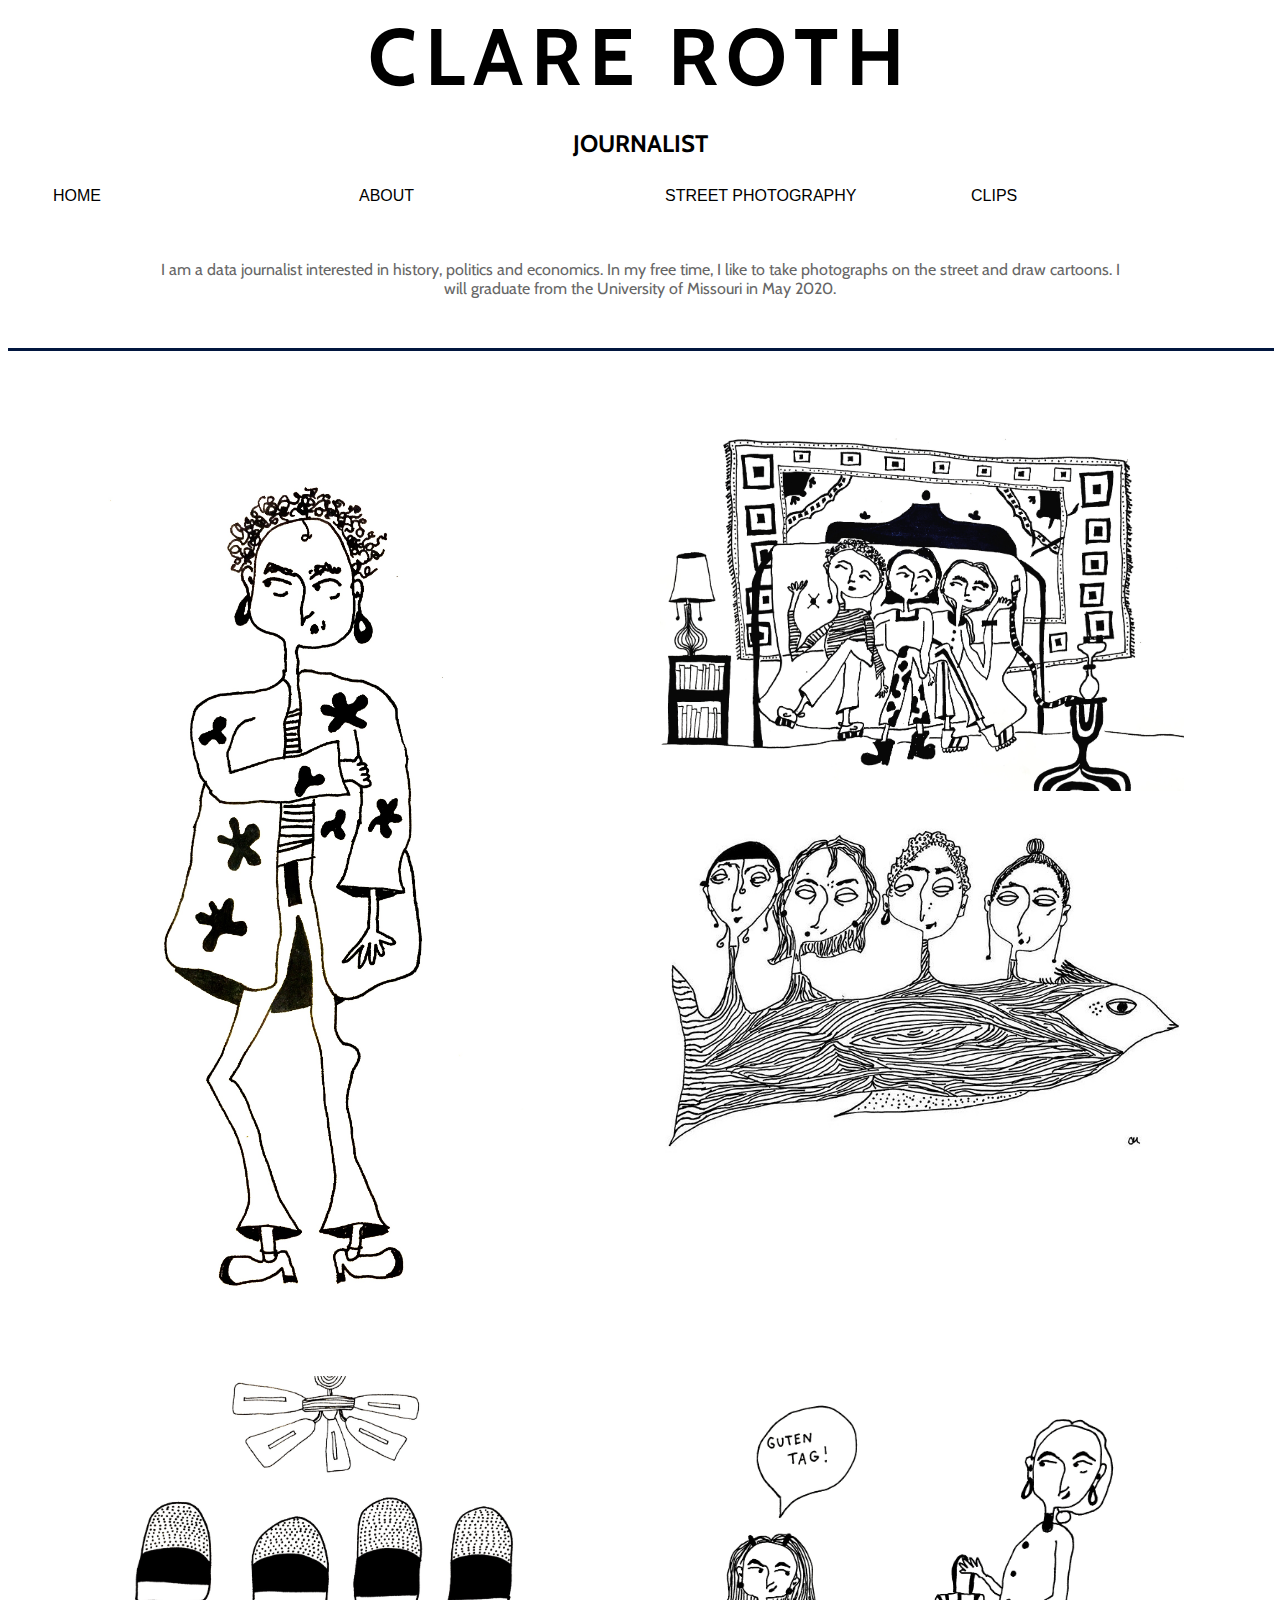
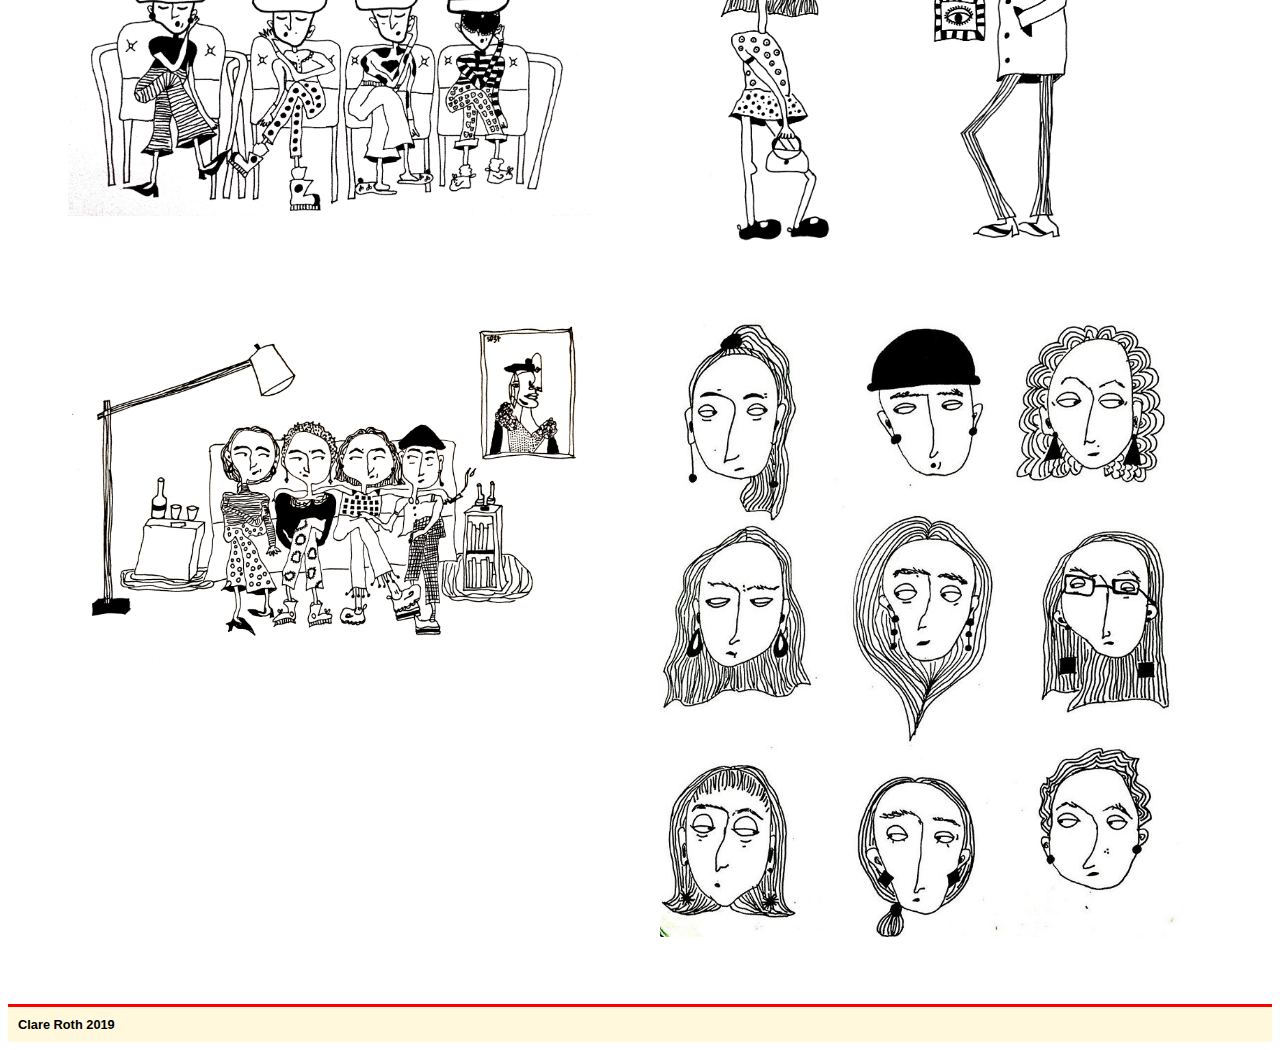
==== commit af52d568: "Update index.html" ====
--- a/index.html
+++ b/index.html
@@ -24,15 +24,18 @@
   <nav>
         <a class="menu-trigger" href="#">&#9776;</a>
       <ul>
-        <li><a href="index.html">Home</a></li>
-        <li><a href="about.html">About</a></li>
-        <li><a href="#">Street photography</a></li>
-        <li><a href="secondpage.html">Clips</a></li>
+        <li><a href="index.html">HOME</a></li>
+        <li><a href="about.html">ABOUT</a></li>
+        <li><a href="streetphotography.html">STREET PHOTOGRAPHY</a></li>
+        <li><a href="secondpage.html">CLIPS</a></li>
       </ul>
     </nav>
 
-    <p> I am a data journalist interested in history, business and economics. In my free time, I like to take photographs on the street and draw cartoons. I will graduate from the University of Missouri in May 2020.</p>
+<div class="info">
+    <p> I am a data journalist interested in history, politics and economics. In my free time, I like to take photographs on the street and draw cartoons. I will graduate from the University of Missouri in May 2020.</p>
+</div>
 
+<hr size="3" width="100%" align="left" color="#01163F">
 
 <ul class="cards">
 
@@ -79,6 +82,6 @@
 
 </body>
 
-<footer> Clare Roth 2019 </div>
+<div class="footer"> Clare Roth 2019 </div>
 
 </html>
--- a/style.css
+++ b/style.css
@@ -8,6 +8,7 @@
 p {
   color: #666666;
   font-family: 'Cabin','Helvetica', serif;
+  text-align: center;
   font-size: 1em;
 }
 h1 {
@@ -20,7 +21,7 @@
 
 h2 {
     font-family: 'Cabin', sans-serif;
-    font-size: 3em;
+    font-size: 2.5em;
     text-align: left;
   }
 
@@ -28,7 +29,7 @@
     font-family: 'Cabin', sans-serif;
     font-size: 1.5em;
     text-align: center;
-    font-weight: lighter;
+    font-weight: bold;
 }
 
 h4 {
@@ -53,10 +54,14 @@
 }
 
 .about {
-  display: flex;
+  display: block;
   border-right: 25px;
   border-left: 25px;
   text-align: center;
+  margin-top: 50px;
+ margin-bottom: 100px;
+ margin-right: 150px;
+ margin-left: 150px;
 }
 
 .nav {
@@ -72,10 +77,7 @@
   font-weight: bold;
   text-align: center;
   text-decoration: none;
-  border-right: 25px;
-  border-left: 25px;
   font-family: helvetica, arial, serif;
-  padding: 10px;
 }
 
 .nav a:link, .nav a:visited {
@@ -88,7 +90,6 @@
   border-right: 25px;
   border-left: 25px;
   font-family: helvetica, arial, serif;
-  padding: 8px;
 }
 
 .nav a:hover, .nav a:active {
@@ -97,9 +98,19 @@
   background-color: #333;
 }
 
-
-
-footer {
+.info {
+  display: block;
+  border-right: 25px;
+  border-left: 25px;
+  text-align: center;
+  margin-top: 50px;
+ margin-bottom: 50px;
+ margin-right: 150px;
+ margin-left: 150px;
+}
+
+
+.footer {
   color: black;
   font-family: arial, helvetica, serif;
   font-size: 0.8em;
@@ -122,6 +133,7 @@
   flex-direction: column;
   flex-wrap: nowrap;
   justify-content: space-between;
+
 
 
 }
@@ -139,6 +151,10 @@
   grid-template-columns: 1fr 1fr;
   grid-gap: 20px;
   gap: 20px;
+  margin-top: 50px;
+ margin-bottom: 50px;
+ margin-right: 50px;
+ margin-left: 50px;
 }
 
 
@@ -238,8 +254,7 @@
   nav ul li {
       display: block;
       border-top: 1px #79896d solid;
-      background-color: lightgray;
-      width: 25%;
+  width: 25%;
   }
 
   nav a {
